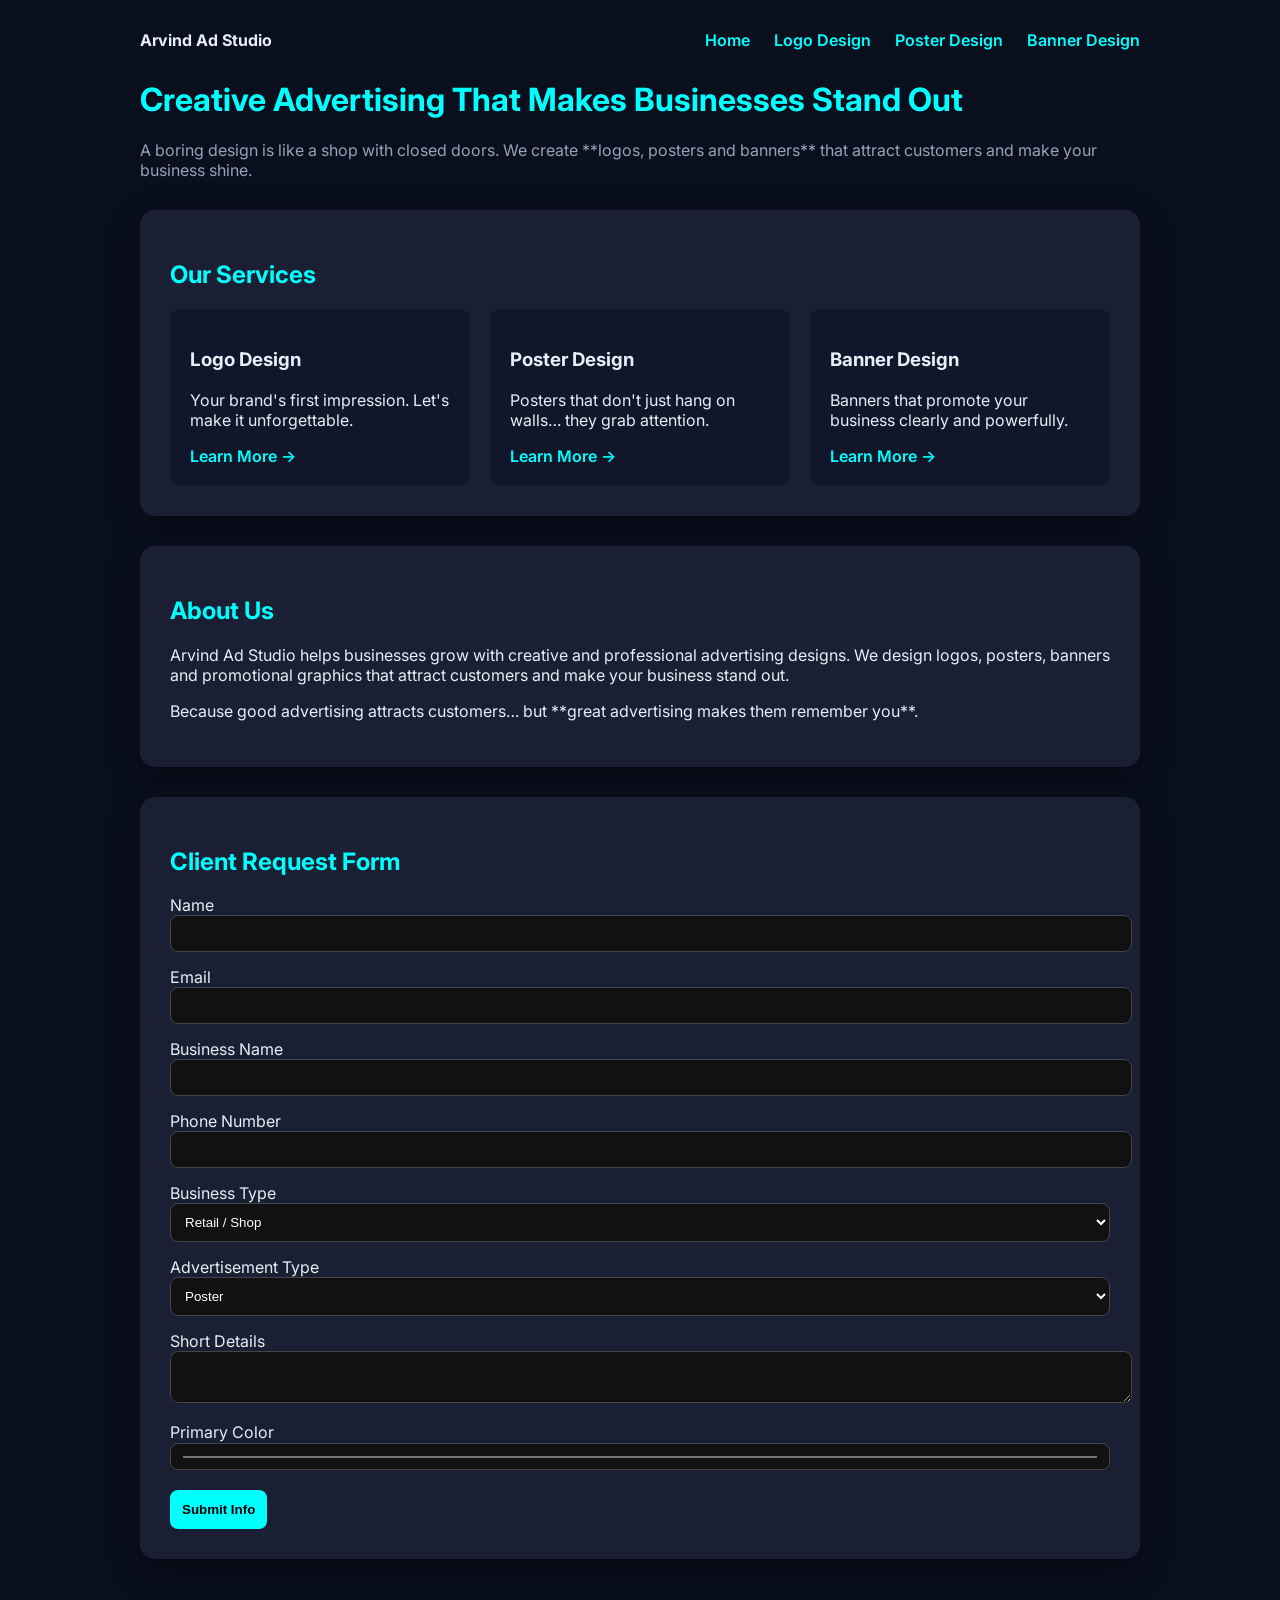
==== index.html @ df9b1e91 "Add files via upload" ====
<!doctype html>
<html lang="en">

<head>

<meta charset="utf-8">
<meta name="viewport" content="width=device-width, initial-scale=1">

<meta name="google-site-verification" content="ym0sI3D6TCNZviOC1ryAURFXJ7SZ5yKGP2MHxezA1eQ">

<meta name="description" content="Arvind Ad Studio provides professional logo design, poster design, banner design and advertising services for businesses.">

<meta name="keywords" content="logo design, poster design, banner design, advertisement design, advertising agency">

<meta name="author" content="Arvind Raj">

<meta name="robots" content="index, follow">

<title>Arvind Ad Studio | Logo, Poster & Banner Design Services</title>

<link href="https://fonts.googleapis.com/css2?family=Inter:wght@400;600;700&display=swap" rel="stylesheet">

<style>

body{
margin:0;
background:#0a0f1e;
color:#e6eef6;
font-family:'Inter',sans-serif;
padding:30px;
}

.container{
max-width:1000px;
margin:auto;
}

/* Navigation */

nav{
display:flex;
justify-content:space-between;
align-items:center;
margin-bottom:30px;
}

nav a{
color:#0ff;
text-decoration:none;
margin-left:20px;
font-weight:600;
}

nav a:hover{
text-decoration:underline;
}

/* Headings */

h1,h2{
color:#0ff;
}

/* Cards */

.card{
background:#1a1f33;
padding:30px;
border-radius:15px;
margin-bottom:30px;
box-shadow:0 10px 30px rgba(0,0,0,0.4);
}

/* Services Grid */

.services{
display:grid;
grid-template-columns:repeat(auto-fit,minmax(220px,1fr));
gap:20px;
margin-top:20px;
}

.service-box{
background:#11162a;
padding:20px;
border-radius:10px;
}

.service-box a{
color:#0ff;
text-decoration:none;
font-weight:600;
}

/* Form */

label{
display:block;
margin-top:15px;
}

input,select,textarea{
width:100%;
padding:10px;
border-radius:8px;
border:1px solid #444;
background:#111;
color:white;
}

button{
margin-top:20px;
background:#0ff;
border:0;
padding:12px;
border-radius:8px;
cursor:pointer;
font-weight:600;
}

button:hover{
background:#06f;
}

.hero{
margin-bottom:30px;
}

.hero p{
color:#94a3b8;
}

</style>

</head>

<body>

<div class="container">

<!-- Navigation -->

<nav>

<div><strong>Arvind Ad Studio</strong></div>

<div>

<a href="index.html">Home</a>
<a href="logo-design.html">Logo Design</a>
<a href="poster-design.html">Poster Design</a>
<a href="banner-design.html">Banner Design</a>

</div>

</nav>

<!-- Hero Section -->

<div class="hero">

<h1>Creative Advertising That Makes Businesses Stand Out</h1>

<p>
A boring design is like a shop with closed doors.  
We create **logos, posters and banners** that attract customers and make your business shine.
</p>

</div>

<!-- Services Section -->

<div class="card">

<h2>Our Services</h2>

<div class="services">

<div class="service-box">

<h3>Logo Design</h3>

<p>Your brand's first impression. Let's make it unforgettable.</p>

<a href="logo-design.html">Learn More →</a>

</div>

<div class="service-box">

<h3>Poster Design</h3>

<p>Posters that don't just hang on walls… they grab attention.</p>

<a href="poster-design.html">Learn More →</a>

</div>

<div class="service-box">

<h3>Banner Design</h3>

<p>Banners that promote your business clearly and powerfully.</p>

<a href="banner-design.html">Learn More →</a>

</div>

</div>

</div>

<!-- About Section -->

<div class="card">

<h2>About Us</h2>

<p>

Arvind Ad Studio helps businesses grow with creative and professional
advertising designs. We design logos, posters, banners and promotional
graphics that attract customers and make your business stand out.

</p>

<p>

Because good advertising attracts customers…  
but **great advertising makes them remember you**.

</p>

</div>

<!-- Contact Form -->

<div class="card">

<h2>Client Request Form</h2>

<form action="https://formsubmit.co/artofadvertisement7@gmail.com" method="POST">

<input type="hidden" name="_captcha" value="false">

<input type="hidden" name="_subject" value="New Advertisement Client Request">

<label>Name</label>
<input type="text" name="Name" required>

<label>Email</label>
<input type="email" name="email" required>

<label>Business Name</label>
<input type="text" name="Business Name" required>

<label>Phone Number</label>
<input type="text" name="Phone Number" required>

<label>Business Type</label>

<select name="Business Type">

<option>Retail / Shop</option>
<option>Restaurant / Cafe</option>
<option>Service</option>
<option>Health / Clinic</option>
<option>Education / Coaching</option>
<option>Other</option>

</select>

<label>Advertisement Type</label>

<select name="Advertisement Type">

<option>Poster</option>
<option>Banner</option>
<option>Logo</option>

</select>

<label>Short Details</label>
<textarea name="Details"></textarea>

<label>Primary Color</label>
<input type="color" name="Primary Color" value="#00ffff">

<button type="submit">Submit Info</button>

</form>

</div>

</div>

</body>

</html>
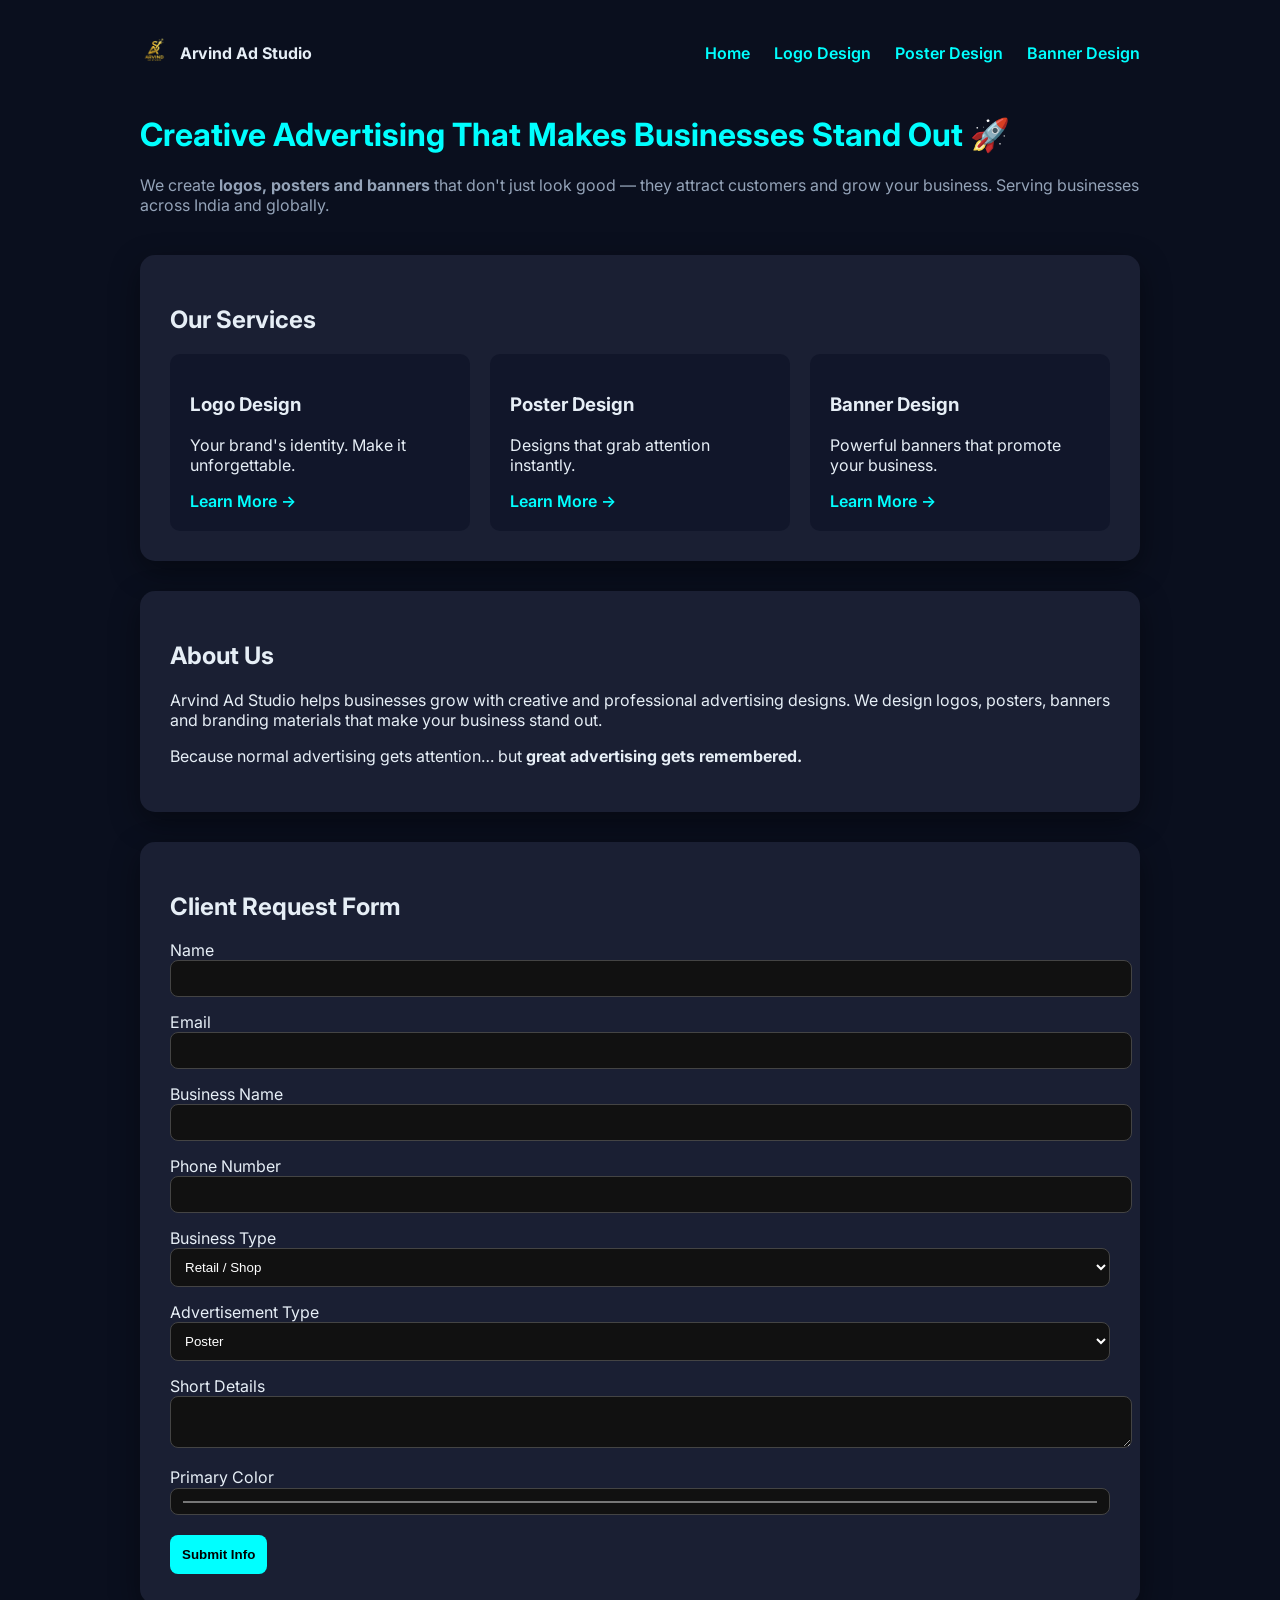
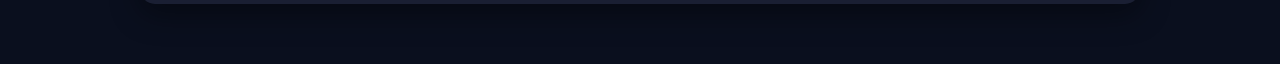
==== commit b471d9f8: "Add files via upload" ====
--- a/index.html
+++ b/index.html
@@ -8,15 +8,16 @@
 
 <meta name="google-site-verification" content="ym0sI3D6TCNZviOC1ryAURFXJ7SZ5yKGP2MHxezA1eQ">
 
-<meta name="description" content="Arvind Ad Studio provides professional logo design, poster design, banner design and advertising services for businesses.">
-
-<meta name="keywords" content="logo design, poster design, banner design, advertisement design, advertising agency">
+<meta name="description" content="Arvind Ad Studio provides professional logo, poster and banner design services for businesses across India and globally.">
+
+<meta name="keywords" content="logo design, poster design, banner design, advertising agency, business branding">
 
 <meta name="author" content="Arvind Raj">
-
 <meta name="robots" content="index, follow">
 
-<title>Arvind Ad Studio | Logo, Poster & Banner Design Services</title>
+<title>Arvind Ad Studio | Creative Advertising & Design Services</title>
+
+<link rel="icon" href="logo.png">
 
 <link href="https://fonts.googleapis.com/css2?family=Inter:wght@400;600;700&display=swap" rel="stylesheet">
 
@@ -41,7 +42,17 @@
 display:flex;
 justify-content:space-between;
 align-items:center;
-margin-bottom:30px;
+margin-bottom:40px;
+}
+
+.logo{
+display:flex;
+align-items:center;
+gap:10px;
+}
+
+.logo img{
+height:45px;
 }
 
 nav a{
@@ -55,10 +66,20 @@
 text-decoration:underline;
 }
 
-/* Headings */
-
-h1,h2{
+/* Hero */
+
+.hero{
+margin-bottom:40px;
+}
+
+.hero h1{
+font-size:32px;
 color:#0ff;
+}
+
+.hero p{
+color:#94a3b8;
+font-size:16px;
 }
 
 /* Cards */
@@ -71,7 +92,7 @@
 box-shadow:0 10px 30px rgba(0,0,0,0.4);
 }
 
-/* Services Grid */
+/* Services */
 
 .services{
 display:grid;
@@ -84,6 +105,12 @@
 background:#11162a;
 padding:20px;
 border-radius:10px;
+transition:0.3s;
+}
+
+.service-box:hover{
+transform:translateY(-5px);
+box-shadow:0 10px 20px rgba(0,255,255,0.2);
 }
 
 .service-box a{
@@ -122,14 +149,6 @@
 background:#06f;
 }
 
-.hero{
-margin-bottom:30px;
-}
-
-.hero p{
-color:#94a3b8;
-}
-
 </style>
 
 </head>
@@ -142,15 +161,16 @@
 
 <nav>
 
-<div><strong>Arvind Ad Studio</strong></div>
+<div class="logo">
+<img src="logo.png">
+<strong>Arvind Ad Studio</strong>
+</div>
 
 <div>
-
 <a href="index.html">Home</a>
 <a href="logo-design.html">Logo Design</a>
 <a href="poster-design.html">Poster Design</a>
 <a href="banner-design.html">Banner Design</a>
-
 </div>
 
 </nav>
@@ -159,11 +179,12 @@
 
 <div class="hero">
 
-<h1>Creative Advertising That Makes Businesses Stand Out</h1>
+<h1>Creative Advertising That Makes Businesses Stand Out 🚀</h1>
 
 <p>
-A boring design is like a shop with closed doors.  
-We create **logos, posters and banners** that attract customers and make your business shine.
+We create <b>logos, posters and banners</b> that don't just look good —
+they attract customers and grow your business.
+Serving businesses across India and globally.
 </p>
 
 </div>
@@ -177,33 +198,21 @@
 <div class="services">
 
 <div class="service-box">
-
 <h3>Logo Design</h3>
-
-<p>Your brand's first impression. Let's make it unforgettable.</p>
-
+<p>Your brand's identity. Make it unforgettable.</p>
 <a href="logo-design.html">Learn More →</a>
-
 </div>
 
 <div class="service-box">
-
 <h3>Poster Design</h3>
-
-<p>Posters that don't just hang on walls… they grab attention.</p>
-
+<p>Designs that grab attention instantly.</p>
 <a href="poster-design.html">Learn More →</a>
-
 </div>
 
 <div class="service-box">
-
 <h3>Banner Design</h3>
-
-<p>Banners that promote your business clearly and powerfully.</p>
-
+<p>Powerful banners that promote your business.</p>
 <a href="banner-design.html">Learn More →</a>
-
 </div>
 
 </div>
@@ -217,18 +226,13 @@
 <h2>About Us</h2>
 
 <p>
-
-Arvind Ad Studio helps businesses grow with creative and professional
-advertising designs. We design logos, posters, banners and promotional
-graphics that attract customers and make your business stand out.
-
+Arvind Ad Studio helps businesses grow with creative and professional advertising designs.
+We design logos, posters, banners and branding materials that make your business stand out.
 </p>
 
 <p>
-
-Because good advertising attracts customers…  
-but **great advertising makes them remember you**.
-
+Because normal advertising gets attention…  
+but <b>great advertising gets remembered.</b>
 </p>
 
 </div>
@@ -242,7 +246,6 @@
 <form action="https://formsubmit.co/artofadvertisement7@gmail.com" method="POST">
 
 <input type="hidden" name="_captcha" value="false">
-
 <input type="hidden" name="_subject" value="New Advertisement Client Request">
 
 <label>Name</label>
@@ -260,24 +263,20 @@
 <label>Business Type</label>
 
 <select name="Business Type">
-
 <option>Retail / Shop</option>
 <option>Restaurant / Cafe</option>
 <option>Service</option>
 <option>Health / Clinic</option>
 <option>Education / Coaching</option>
 <option>Other</option>
-
 </select>
 
 <label>Advertisement Type</label>
 
 <select name="Advertisement Type">
-
 <option>Poster</option>
 <option>Banner</option>
 <option>Logo</option>
-
 </select>
 
 <label>Short Details</label>
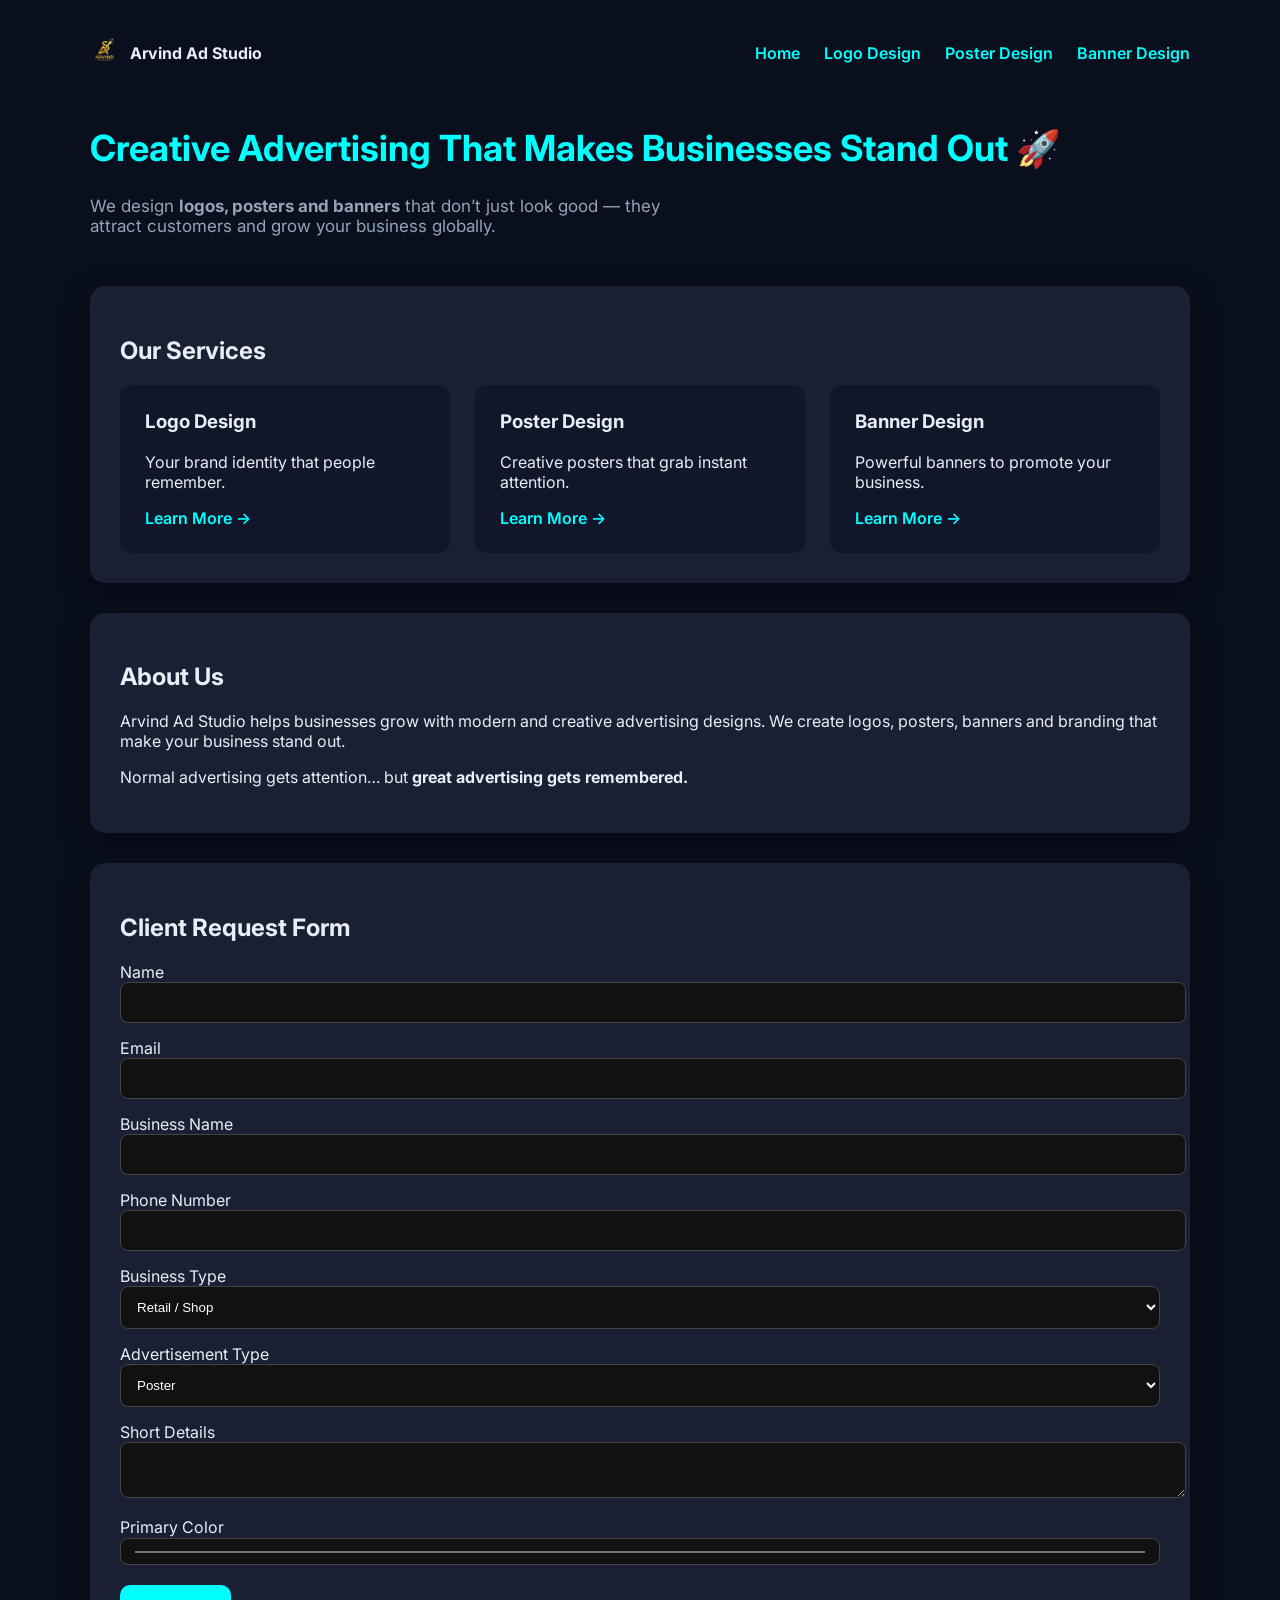
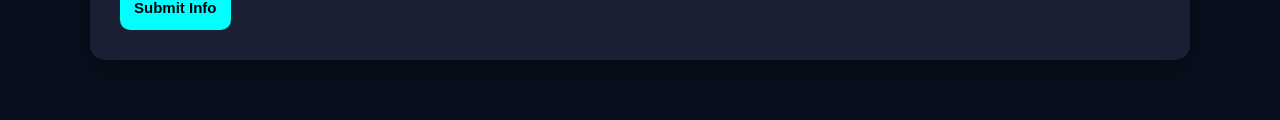
==== commit 29672300: "Add files via upload" ====
--- a/index.html
+++ b/index.html
@@ -17,7 +17,8 @@
 
 <title>Arvind Ad Studio | Creative Advertising & Design Services</title>
 
-<link rel="icon" href="logo.png">
+<!-- ✅ Improved Favicon -->
+<link rel="icon" type="image/png" sizes="32x32" href="logo.png">
 
 <link href="https://fonts.googleapis.com/css2?family=Inter:wght@400;600;700&display=swap" rel="stylesheet">
 
@@ -32,7 +33,7 @@
 }
 
 .container{
-max-width:1000px;
+max-width:1100px;
 margin:auto;
 }
 
@@ -42,7 +43,7 @@
 display:flex;
 justify-content:space-between;
 align-items:center;
-margin-bottom:40px;
+margin-bottom:50px;
 }
 
 .logo{
@@ -53,6 +54,7 @@
 
 .logo img{
 height:45px;
+border-radius:6px;
 }
 
 nav a{
@@ -60,26 +62,29 @@
 text-decoration:none;
 margin-left:20px;
 font-weight:600;
+transition:0.3s;
 }
 
 nav a:hover{
-text-decoration:underline;
+color:white;
 }
 
 /* Hero */
 
 .hero{
-margin-bottom:40px;
+margin-bottom:50px;
 }
 
 .hero h1{
-font-size:32px;
+font-size:36px;
 color:#0ff;
+line-height:1.3;
 }
 
 .hero p{
 color:#94a3b8;
-font-size:16px;
+font-size:17px;
+max-width:600px;
 }
 
 /* Cards */
@@ -96,21 +101,25 @@
 
 .services{
 display:grid;
-grid-template-columns:repeat(auto-fit,minmax(220px,1fr));
-gap:20px;
+grid-template-columns:repeat(auto-fit,minmax(250px,1fr));
+gap:25px;
 margin-top:20px;
 }
 
 .service-box{
 background:#11162a;
-padding:20px;
-border-radius:10px;
+padding:25px;
+border-radius:12px;
 transition:0.3s;
 }
 
 .service-box:hover{
-transform:translateY(-5px);
-box-shadow:0 10px 20px rgba(0,255,255,0.2);
+transform:translateY(-8px);
+box-shadow:0 15px 30px rgba(0,255,255,0.2);
+}
+
+.service-box h3{
+margin-top:0;
 }
 
 .service-box a{
@@ -128,7 +137,7 @@
 
 input,select,textarea{
 width:100%;
-padding:10px;
+padding:12px;
 border-radius:8px;
 border:1px solid #444;
 background:#111;
@@ -139,14 +148,17 @@
 margin-top:20px;
 background:#0ff;
 border:0;
-padding:12px;
-border-radius:8px;
+padding:14px;
+border-radius:10px;
 cursor:pointer;
 font-weight:600;
+font-size:15px;
+transition:0.3s;
 }
 
 button:hover{
 background:#06f;
+transform:scale(1.03);
 }
 
 </style>
@@ -162,7 +174,7 @@
 <nav>
 
 <div class="logo">
-<img src="logo.png">
+<img src="./logo.png" alt="Arvind Ad Studio Logo">
 <strong>Arvind Ad Studio</strong>
 </div>
 
@@ -175,21 +187,20 @@
 
 </nav>
 
-<!-- Hero Section -->
+<!-- Hero -->
 
 <div class="hero">
 
 <h1>Creative Advertising That Makes Businesses Stand Out 🚀</h1>
 
 <p>
-We create <b>logos, posters and banners</b> that don't just look good —
-they attract customers and grow your business.
-Serving businesses across India and globally.
+We design <b>logos, posters and banners</b> that don’t just look good —
+they attract customers and grow your business globally.
 </p>
 
 </div>
 
-<!-- Services Section -->
+<!-- Services -->
 
 <div class="card">
 
@@ -199,19 +210,19 @@
 
 <div class="service-box">
 <h3>Logo Design</h3>
-<p>Your brand's identity. Make it unforgettable.</p>
+<p>Your brand identity that people remember.</p>
 <a href="logo-design.html">Learn More →</a>
 </div>
 
 <div class="service-box">
 <h3>Poster Design</h3>
-<p>Designs that grab attention instantly.</p>
+<p>Creative posters that grab instant attention.</p>
 <a href="poster-design.html">Learn More →</a>
 </div>
 
 <div class="service-box">
 <h3>Banner Design</h3>
-<p>Powerful banners that promote your business.</p>
+<p>Powerful banners to promote your business.</p>
 <a href="banner-design.html">Learn More →</a>
 </div>
 
@@ -219,25 +230,25 @@
 
 </div>
 
-<!-- About Section -->
+<!-- About -->
 
 <div class="card">
 
 <h2>About Us</h2>
 
 <p>
-Arvind Ad Studio helps businesses grow with creative and professional advertising designs.
-We design logos, posters, banners and branding materials that make your business stand out.
+Arvind Ad Studio helps businesses grow with modern and creative advertising designs.
+We create logos, posters, banners and branding that make your business stand out.
 </p>
 
 <p>
-Because normal advertising gets attention…  
+Normal advertising gets attention…  
 but <b>great advertising gets remembered.</b>
 </p>
 
 </div>
 
-<!-- Contact Form -->
+<!-- Form -->
 
 <div class="card">
 
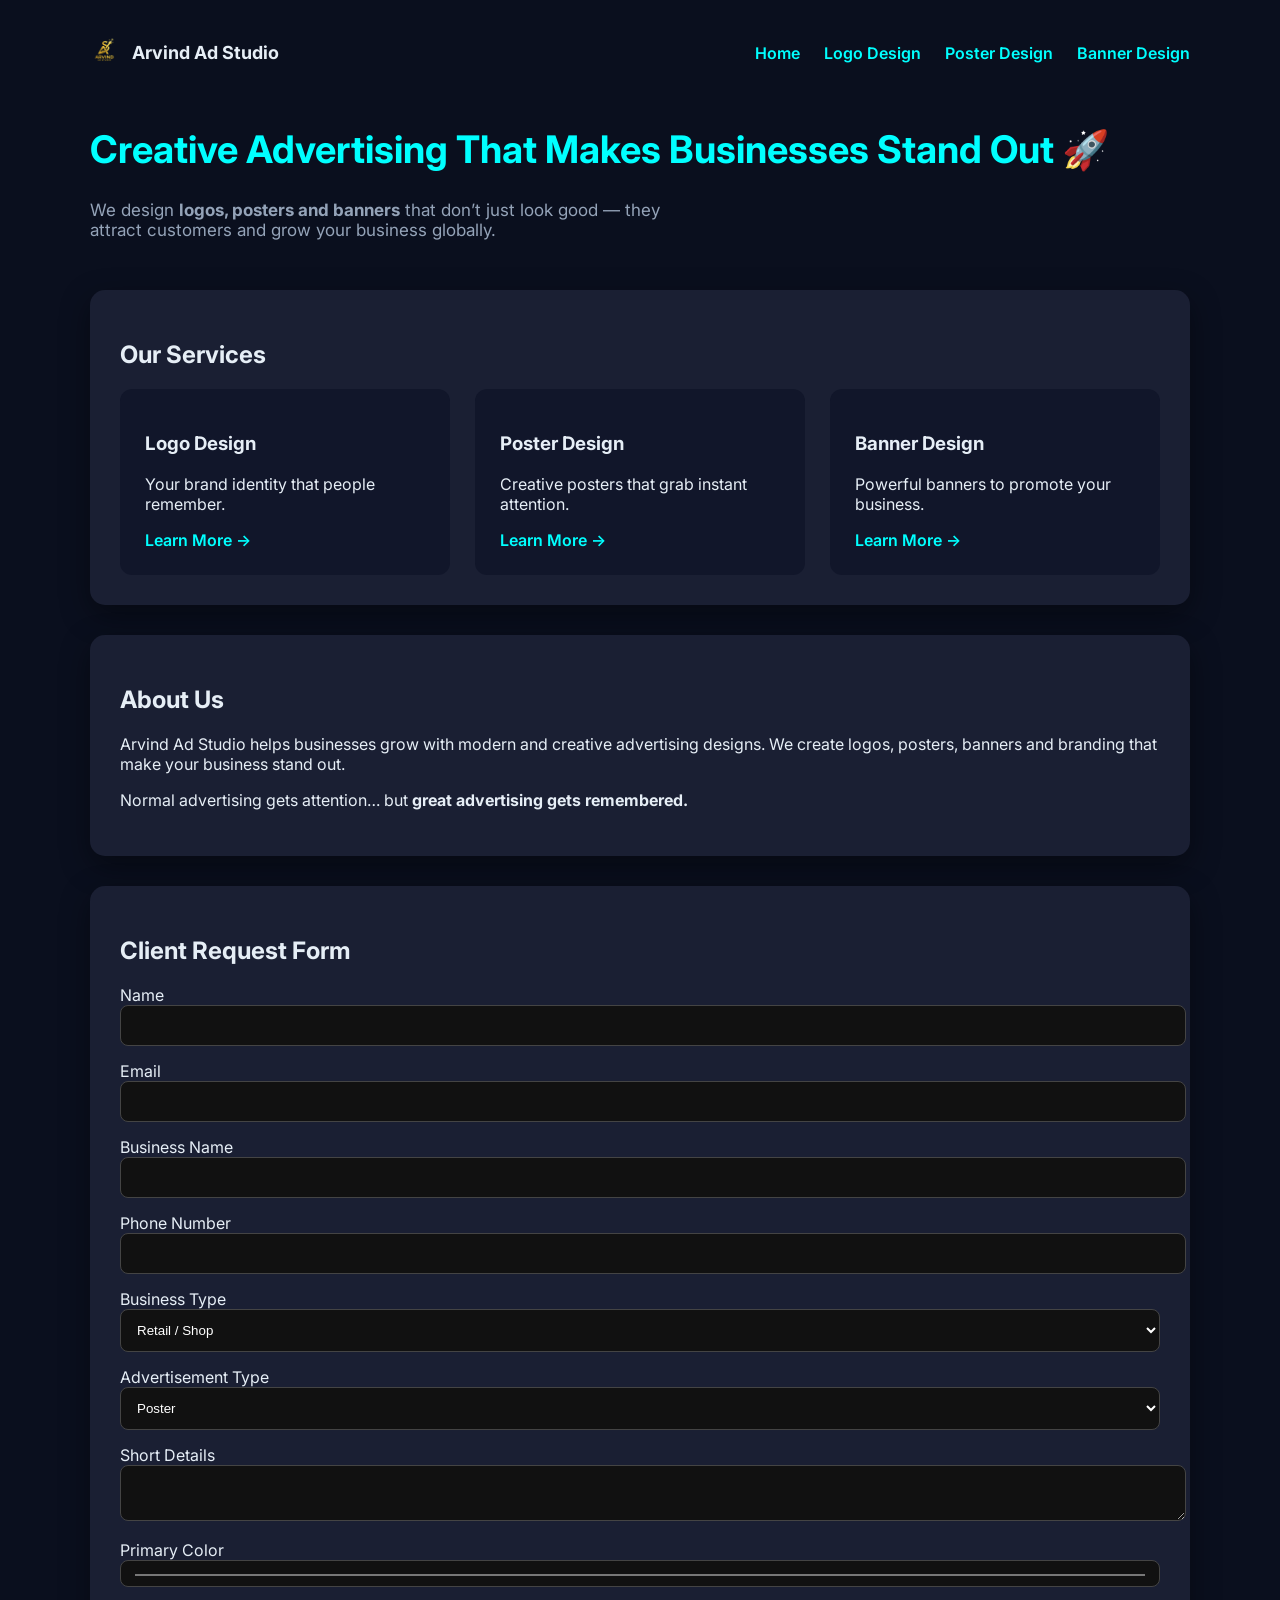
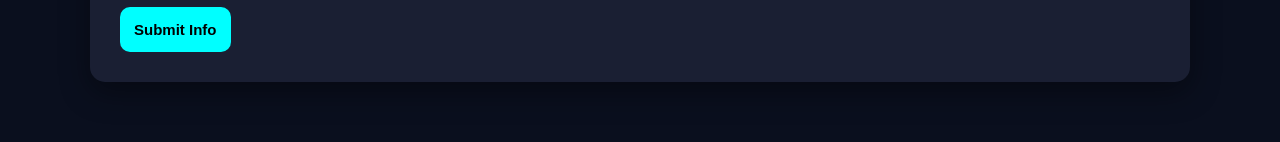
==== commit 60e6d332: "Add files via upload" ====
--- a/index.html
+++ b/index.html
@@ -17,9 +17,11 @@
 
 <title>Arvind Ad Studio | Creative Advertising & Design Services</title>
 
-<!-- ✅ Improved Favicon -->
-<link rel="icon" type="image/png" sizes="32x32" href="logo.png">
-
+<!-- ✅ PERFECT FAVICON -->
+<link rel="icon" type="image/png" sizes="32x32" href="favicon.png">
+<link rel="shortcut icon" href="favicon.png">
+
+<!-- ✅ Google Fonts -->
 <link href="https://fonts.googleapis.com/css2?family=Inter:wght@400;600;700&display=swap" rel="stylesheet">
 
 <style>
@@ -32,13 +34,13 @@
 padding:30px;
 }
 
+/* Container */
 .container{
 max-width:1100px;
 margin:auto;
 }
 
-/* Navigation */
-
+/* NAVBAR */
 nav{
 display:flex;
 justify-content:space-between;
@@ -49,12 +51,16 @@
 .logo{
 display:flex;
 align-items:center;
-gap:10px;
+gap:12px;
 }
 
 .logo img{
 height:45px;
 border-radius:6px;
+}
+
+.logo strong{
+font-size:18px;
 }
 
 nav a{
@@ -69,14 +75,13 @@
 color:white;
 }
 
-/* Hero */
-
+/* HERO */
 .hero{
 margin-bottom:50px;
 }
 
 .hero h1{
-font-size:36px;
+font-size:38px;
 color:#0ff;
 line-height:1.3;
 }
@@ -87,8 +92,7 @@
 max-width:600px;
 }
 
-/* Cards */
-
+/* CARDS */
 .card{
 background:#1a1f33;
 padding:30px;
@@ -97,8 +101,7 @@
 box-shadow:0 10px 30px rgba(0,0,0,0.4);
 }
 
-/* Services */
-
+/* SERVICES */
 .services{
 display:grid;
 grid-template-columns:repeat(auto-fit,minmax(250px,1fr));
@@ -118,18 +121,13 @@
 box-shadow:0 15px 30px rgba(0,255,255,0.2);
 }
 
-.service-box h3{
-margin-top:0;
-}
-
 .service-box a{
 color:#0ff;
 text-decoration:none;
 font-weight:600;
 }
 
-/* Form */
-
+/* FORM */
 label{
 display:block;
 margin-top:15px;
@@ -169,12 +167,11 @@
 
 <div class="container">
 
-<!-- Navigation -->
-
+<!-- NAVIGATION -->
 <nav>
 
 <div class="logo">
-<img src="./logo.png" alt="Arvind Ad Studio Logo">
+<img src="logo.png" alt="Arvind Ad Studio Logo">
 <strong>Arvind Ad Studio</strong>
 </div>
 
@@ -187,8 +184,7 @@
 
 </nav>
 
-<!-- Hero -->
-
+<!-- HERO -->
 <div class="hero">
 
 <h1>Creative Advertising That Makes Businesses Stand Out 🚀</h1>
@@ -200,8 +196,7 @@
 
 </div>
 
-<!-- Services -->
-
+<!-- SERVICES -->
 <div class="card">
 
 <h2>Our Services</h2>
@@ -230,8 +225,7 @@
 
 </div>
 
-<!-- About -->
-
+<!-- ABOUT -->
 <div class="card">
 
 <h2>About Us</h2>
@@ -248,8 +242,7 @@
 
 </div>
 
-<!-- Form -->
-
+<!-- FORM -->
 <div class="card">
 
 <h2>Client Request Form</h2>
@@ -305,5 +298,4 @@
 </div>
 
 </body>
-
 </html>
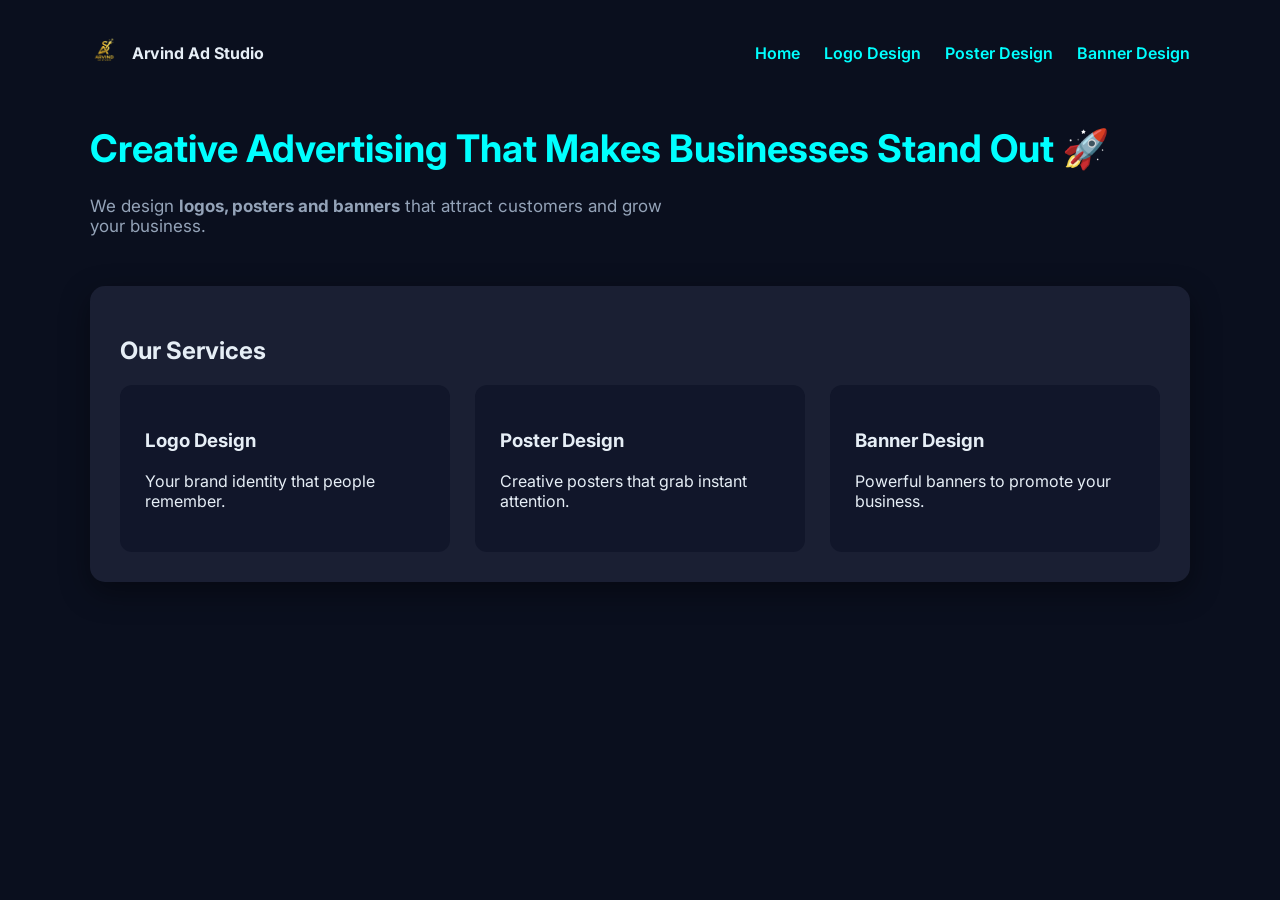
==== commit 2f90e1da: "Add files via upload" ====
--- a/index.html
+++ b/index.html
@@ -17,11 +17,12 @@
 
 <title>Arvind Ad Studio | Creative Advertising & Design Services</title>
 
-<!-- ✅ PERFECT FAVICON -->
-<link rel="icon" type="image/png" sizes="32x32" href="favicon.png">
-<link rel="shortcut icon" href="favicon.png">
-
-<!-- ✅ Google Fonts -->
+<!-- ✅ FINAL FAVICON (cache-proof) -->
+<link rel="icon" type="image/png" sizes="32x32" href="/favicon-new.png">
+<link rel="shortcut icon" href="/favicon-new.png">
+<link rel="apple-touch-icon" href="/favicon-new.png">
+
+<!-- Google Fonts -->
 <link href="https://fonts.googleapis.com/css2?family=Inter:wght@400;600;700&display=swap" rel="stylesheet">
 
 <style>
@@ -34,7 +35,6 @@
 padding:30px;
 }
 
-/* Container */
 .container{
 max-width:1100px;
 margin:auto;
@@ -59,10 +59,6 @@
 border-radius:6px;
 }
 
-.logo strong{
-font-size:18px;
-}
-
 nav a{
 color:#0ff;
 text-decoration:none;
@@ -83,7 +79,6 @@
 .hero h1{
 font-size:38px;
 color:#0ff;
-line-height:1.3;
 }
 
 .hero p{
@@ -119,12 +114,6 @@
 .service-box:hover{
 transform:translateY(-8px);
 box-shadow:0 15px 30px rgba(0,255,255,0.2);
-}
-
-.service-box a{
-color:#0ff;
-text-decoration:none;
-font-weight:600;
 }
 
 /* FORM */
@@ -150,13 +139,11 @@
 border-radius:10px;
 cursor:pointer;
 font-weight:600;
-font-size:15px;
 transition:0.3s;
 }
 
 button:hover{
 background:#06f;
-transform:scale(1.03);
 }
 
 </style>
@@ -190,8 +177,7 @@
 <h1>Creative Advertising That Makes Businesses Stand Out 🚀</h1>
 
 <p>
-We design <b>logos, posters and banners</b> that don’t just look good —
-they attract customers and grow your business globally.
+We design <b>logos, posters and banners</b> that attract customers and grow your business.
 </p>
 
 </div>
@@ -206,92 +192,19 @@
 <div class="service-box">
 <h3>Logo Design</h3>
 <p>Your brand identity that people remember.</p>
-<a href="logo-design.html">Learn More →</a>
 </div>
 
 <div class="service-box">
 <h3>Poster Design</h3>
 <p>Creative posters that grab instant attention.</p>
-<a href="poster-design.html">Learn More →</a>
 </div>
 
 <div class="service-box">
 <h3>Banner Design</h3>
 <p>Powerful banners to promote your business.</p>
-<a href="banner-design.html">Learn More →</a>
-</div>
-
-</div>
-
-</div>
-
-<!-- ABOUT -->
-<div class="card">
-
-<h2>About Us</h2>
-
-<p>
-Arvind Ad Studio helps businesses grow with modern and creative advertising designs.
-We create logos, posters, banners and branding that make your business stand out.
-</p>
-
-<p>
-Normal advertising gets attention…  
-but <b>great advertising gets remembered.</b>
-</p>
-
-</div>
-
-<!-- FORM -->
-<div class="card">
-
-<h2>Client Request Form</h2>
-
-<form action="https://formsubmit.co/artofadvertisement7@gmail.com" method="POST">
-
-<input type="hidden" name="_captcha" value="false">
-<input type="hidden" name="_subject" value="New Advertisement Client Request">
-
-<label>Name</label>
-<input type="text" name="Name" required>
-
-<label>Email</label>
-<input type="email" name="email" required>
-
-<label>Business Name</label>
-<input type="text" name="Business Name" required>
-
-<label>Phone Number</label>
-<input type="text" name="Phone Number" required>
-
-<label>Business Type</label>
-
-<select name="Business Type">
-<option>Retail / Shop</option>
-<option>Restaurant / Cafe</option>
-<option>Service</option>
-<option>Health / Clinic</option>
-<option>Education / Coaching</option>
-<option>Other</option>
-</select>
-
-<label>Advertisement Type</label>
-
-<select name="Advertisement Type">
-<option>Poster</option>
-<option>Banner</option>
-<option>Logo</option>
-</select>
-
-<label>Short Details</label>
-<textarea name="Details"></textarea>
-
-<label>Primary Color</label>
-<input type="color" name="Primary Color" value="#00ffff">
-
-<button type="submit">Submit Info</button>
-
-</form>
+</div>
+
+</div>
 
 </div>
 
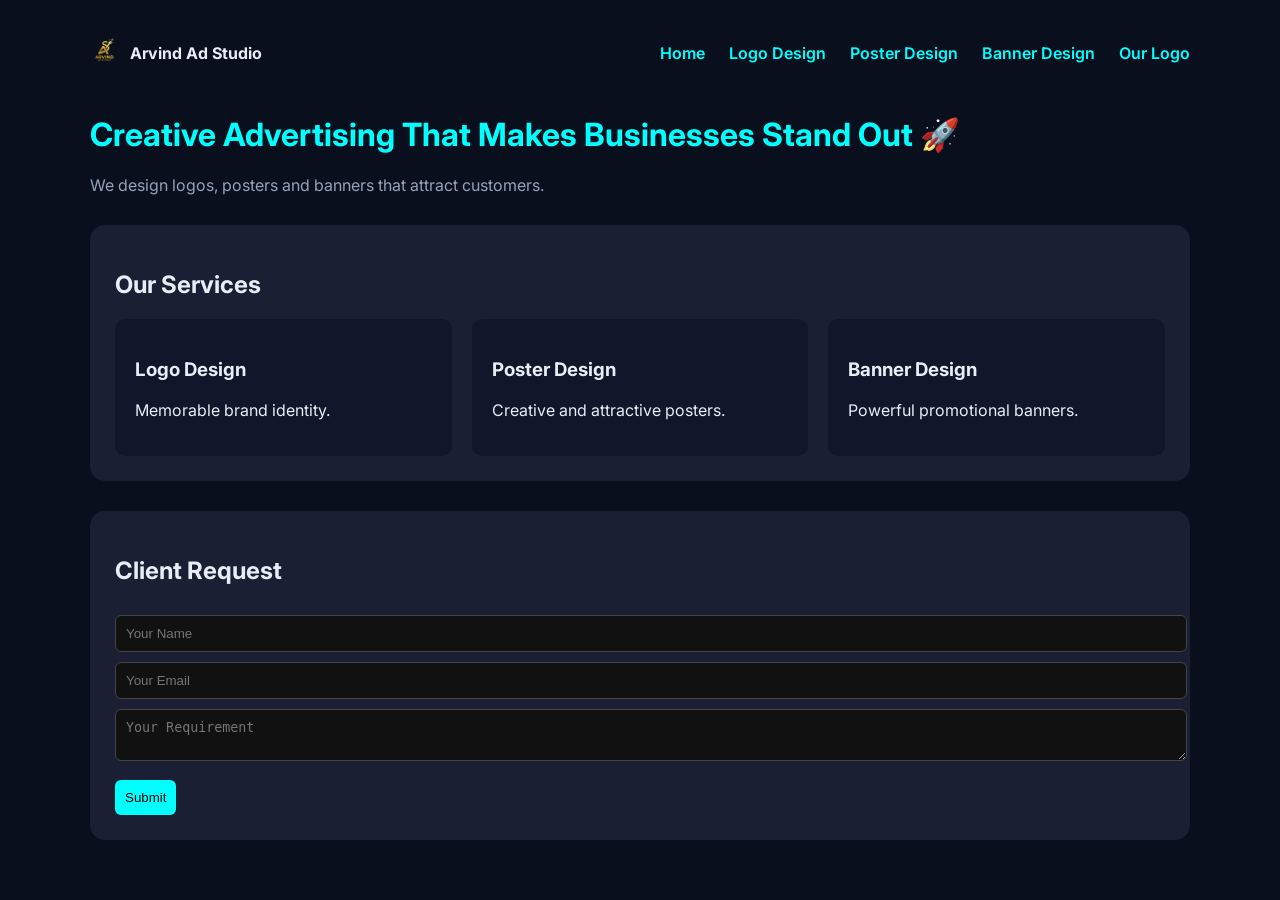
==== commit 4eae8529: "Add files via upload" ====
--- a/index.html
+++ b/index.html
@@ -8,21 +8,14 @@
 
 <meta name="google-site-verification" content="ym0sI3D6TCNZviOC1ryAURFXJ7SZ5yKGP2MHxezA1eQ">
 
-<meta name="description" content="Arvind Ad Studio provides professional logo, poster and banner design services for businesses across India and globally.">
+<meta name="description" content="Arvind Ad Studio provides professional logo, poster and banner design services.">
 
-<meta name="keywords" content="logo design, poster design, banner design, advertising agency, business branding">
+<title>Arvind Ad Studio</title>
 
-<meta name="author" content="Arvind Raj">
-<meta name="robots" content="index, follow">
+<!-- ✅ FAVICON -->
+<link rel="icon" href="/favicon-new.png">
+<link rel="shortcut icon" href="/favicon-new.png">
 
-<title>Arvind Ad Studio | Creative Advertising & Design Services</title>
-
-<!-- ✅ FINAL FAVICON (cache-proof) -->
-<link rel="icon" type="image/png" sizes="32x32" href="/favicon-new.png">
-<link rel="shortcut icon" href="/favicon-new.png">
-<link rel="apple-touch-icon" href="/favicon-new.png">
-
-<!-- Google Fonts -->
 <link href="https://fonts.googleapis.com/css2?family=Inter:wght@400;600;700&display=swap" rel="stylesheet">
 
 <style>
@@ -45,26 +38,26 @@
 display:flex;
 justify-content:space-between;
 align-items:center;
-margin-bottom:50px;
+margin-bottom:40px;
 }
 
 .logo{
 display:flex;
 align-items:center;
-gap:12px;
+gap:10px;
 }
 
 .logo img{
 height:45px;
-border-radius:6px;
+display:block;
 }
 
+/* NAV LINKS */
 nav a{
 color:#0ff;
 text-decoration:none;
 margin-left:20px;
 font-weight:600;
-transition:0.3s;
 }
 
 nav a:hover{
@@ -72,78 +65,54 @@
 }
 
 /* HERO */
-.hero{
-margin-bottom:50px;
-}
-
 .hero h1{
-font-size:38px;
 color:#0ff;
 }
 
 .hero p{
 color:#94a3b8;
-font-size:17px;
-max-width:600px;
 }
 
-/* CARDS */
+/* CARD */
 .card{
 background:#1a1f33;
-padding:30px;
+padding:25px;
 border-radius:15px;
-margin-bottom:30px;
-box-shadow:0 10px 30px rgba(0,0,0,0.4);
+margin-top:30px;
 }
 
 /* SERVICES */
 .services{
 display:grid;
-grid-template-columns:repeat(auto-fit,minmax(250px,1fr));
-gap:25px;
+grid-template-columns:repeat(auto-fit,minmax(220px,1fr));
+gap:20px;
 margin-top:20px;
 }
 
 .service-box{
 background:#11162a;
-padding:25px;
-border-radius:12px;
-transition:0.3s;
-}
-
-.service-box:hover{
-transform:translateY(-8px);
-box-shadow:0 15px 30px rgba(0,255,255,0.2);
+padding:20px;
+border-radius:10px;
 }
 
 /* FORM */
-label{
-display:block;
-margin-top:15px;
-}
-
 input,select,textarea{
 width:100%;
-padding:12px;
-border-radius:8px;
+padding:10px;
+margin-top:10px;
+border-radius:6px;
 border:1px solid #444;
 background:#111;
 color:white;
 }
 
 button{
-margin-top:20px;
+margin-top:15px;
+padding:10px;
 background:#0ff;
-border:0;
-padding:14px;
-border-radius:10px;
+border:none;
+border-radius:6px;
 cursor:pointer;
-font-weight:600;
-transition:0.3s;
-}
-
-button:hover{
-background:#06f;
 }
 
 </style>
@@ -154,11 +123,12 @@
 
 <div class="container">
 
-<!-- NAVIGATION -->
+<!-- NAVBAR -->
 <nav>
 
 <div class="logo">
-<img src="logo.png" alt="Arvind Ad Studio Logo">
+<!-- ✅ FIXED LOGO PATH -->
+<img src="/logo.png" alt="Arvind Ad Studio Logo">
 <strong>Arvind Ad Studio</strong>
 </div>
 
@@ -167,19 +137,15 @@
 <a href="logo-design.html">Logo Design</a>
 <a href="poster-design.html">Poster Design</a>
 <a href="banner-design.html">Banner Design</a>
+<a href="our-logo.html">Our Logo</a>
 </div>
 
 </nav>
 
 <!-- HERO -->
 <div class="hero">
-
 <h1>Creative Advertising That Makes Businesses Stand Out 🚀</h1>
-
-<p>
-We design <b>logos, posters and banners</b> that attract customers and grow your business.
-</p>
-
+<p>We design logos, posters and banners that attract customers.</p>
 </div>
 
 <!-- SERVICES -->
@@ -191,20 +157,39 @@
 
 <div class="service-box">
 <h3>Logo Design</h3>
-<p>Your brand identity that people remember.</p>
+<p>Memorable brand identity.</p>
 </div>
 
 <div class="service-box">
 <h3>Poster Design</h3>
-<p>Creative posters that grab instant attention.</p>
+<p>Creative and attractive posters.</p>
 </div>
 
 <div class="service-box">
 <h3>Banner Design</h3>
-<p>Powerful banners to promote your business.</p>
+<p>Powerful promotional banners.</p>
 </div>
 
 </div>
+
+</div>
+
+<!-- CONTACT -->
+<div class="card">
+
+<h2>Client Request</h2>
+
+<form action="https://formsubmit.co/artofadvertisement7@gmail.com" method="POST">
+
+<input type="hidden" name="_captcha" value="false">
+
+<input type="text" name="Name" placeholder="Your Name" required>
+<input type="email" name="Email" placeholder="Your Email" required>
+<textarea name="Details" placeholder="Your Requirement"></textarea>
+
+<button type="submit">Submit</button>
+
+</form>
 
 </div>
 
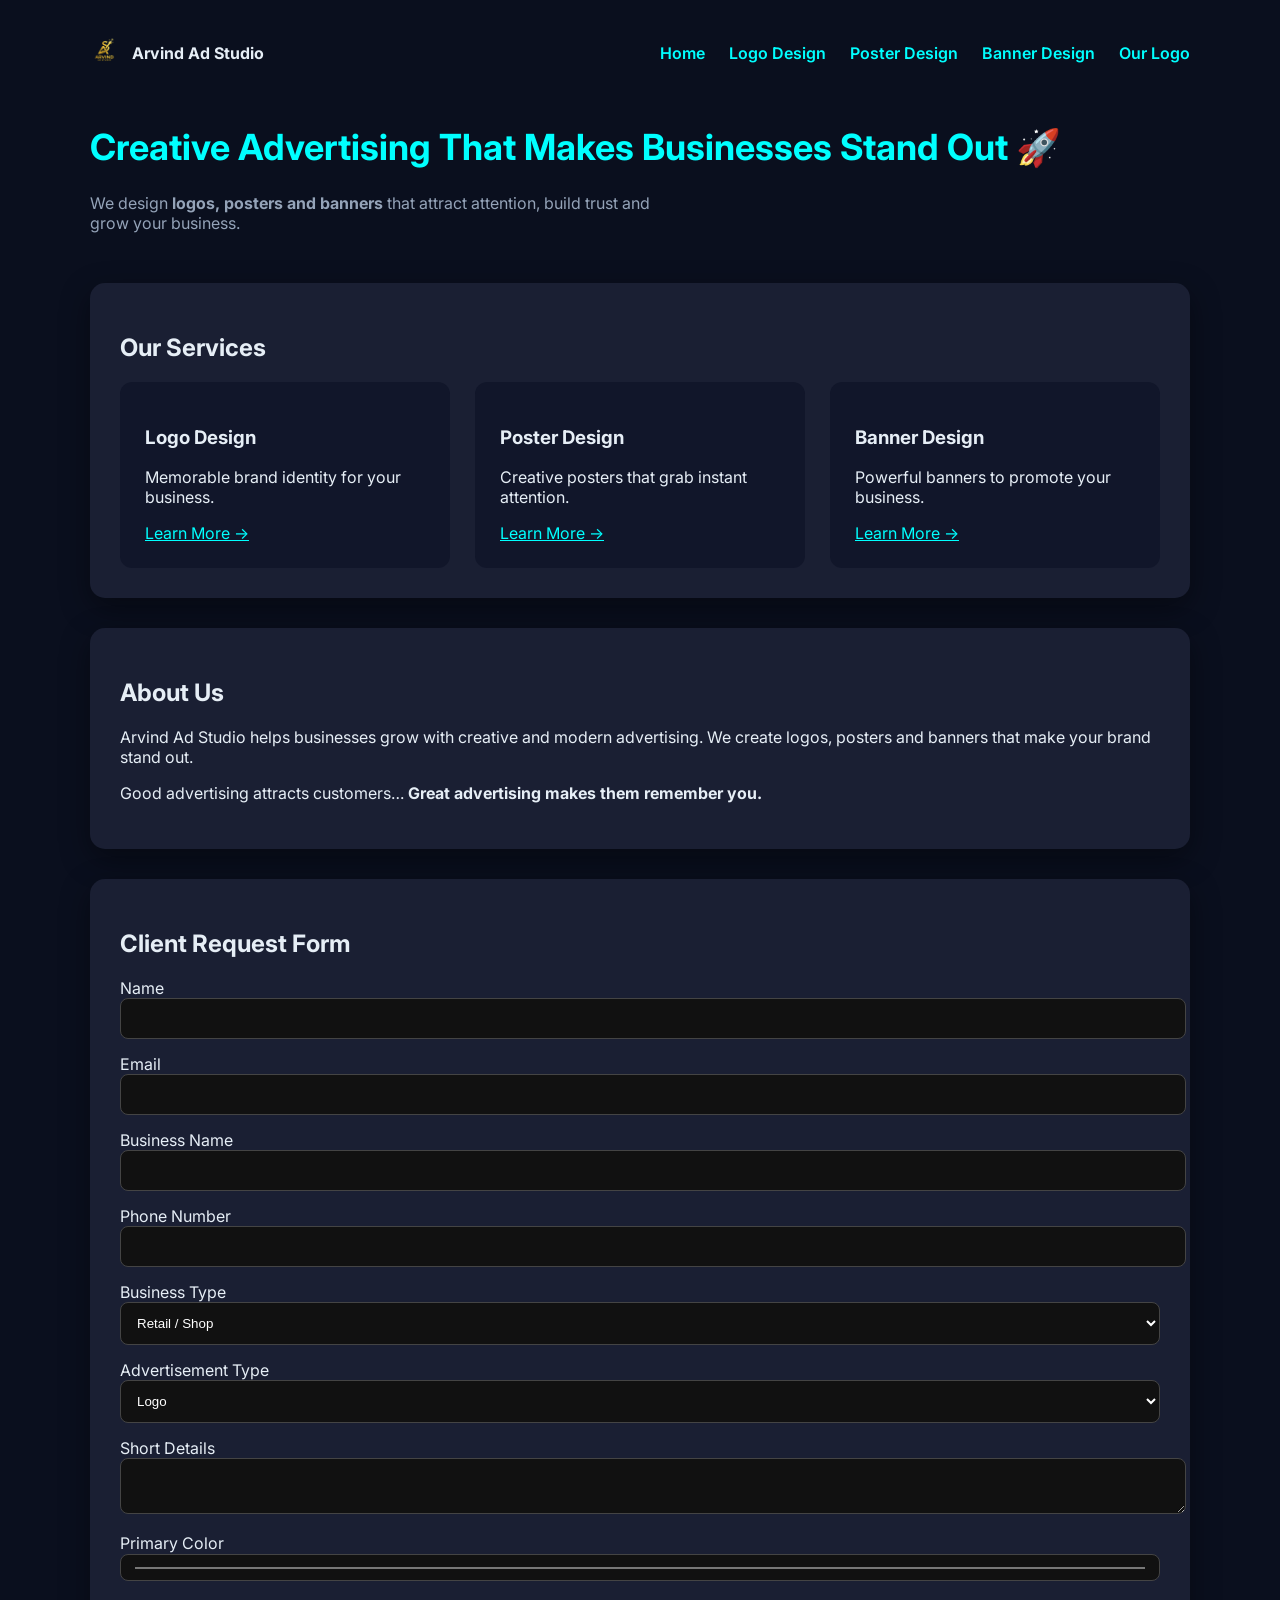
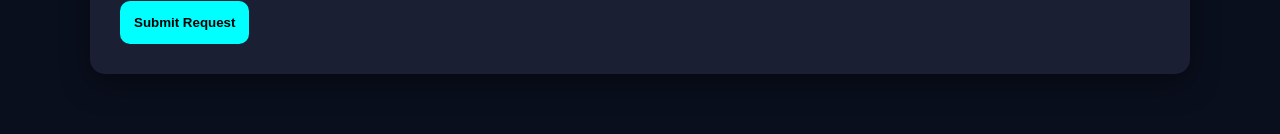
==== commit e2694216: "Add files via upload" ====
--- a/index.html
+++ b/index.html
@@ -8,9 +8,14 @@
 
 <meta name="google-site-verification" content="ym0sI3D6TCNZviOC1ryAURFXJ7SZ5yKGP2MHxezA1eQ">
 
-<meta name="description" content="Arvind Ad Studio provides professional logo, poster and banner design services.">
-
-<title>Arvind Ad Studio</title>
+<meta name="description" content="Arvind Ad Studio provides professional logo, poster and banner design services for businesses.">
+
+<meta name="keywords" content="logo design, poster design, banner design, advertising agency">
+
+<meta name="author" content="Arvind Raj">
+<meta name="robots" content="index, follow">
+
+<title>Arvind Ad Studio | Creative Advertising</title>
 
 <!-- ✅ FAVICON -->
 <link rel="icon" href="/favicon-new.png">
@@ -38,26 +43,25 @@
 display:flex;
 justify-content:space-between;
 align-items:center;
-margin-bottom:40px;
+margin-bottom:50px;
 }
 
 .logo{
 display:flex;
 align-items:center;
-gap:10px;
+gap:12px;
 }
 
 .logo img{
 height:45px;
-display:block;
-}
-
-/* NAV LINKS */
+}
+
 nav a{
 color:#0ff;
 text-decoration:none;
 margin-left:20px;
 font-weight:600;
+transition:0.3s;
 }
 
 nav a:hover{
@@ -65,54 +69,76 @@
 }
 
 /* HERO */
+.hero{
+margin-bottom:50px;
+}
+
 .hero h1{
+font-size:36px;
 color:#0ff;
 }
 
 .hero p{
 color:#94a3b8;
+max-width:600px;
 }
 
 /* CARD */
 .card{
 background:#1a1f33;
-padding:25px;
+padding:30px;
 border-radius:15px;
-margin-top:30px;
+margin-bottom:30px;
+box-shadow:0 10px 30px rgba(0,0,0,0.4);
 }
 
 /* SERVICES */
 .services{
 display:grid;
-grid-template-columns:repeat(auto-fit,minmax(220px,1fr));
-gap:20px;
+grid-template-columns:repeat(auto-fit,minmax(250px,1fr));
+gap:25px;
 margin-top:20px;
 }
 
 .service-box{
 background:#11162a;
-padding:20px;
-border-radius:10px;
+padding:25px;
+border-radius:12px;
+transition:0.3s;
+}
+
+.service-box:hover{
+transform:translateY(-6px);
+box-shadow:0 10px 25px rgba(0,255,255,0.2);
 }
 
 /* FORM */
+label{
+display:block;
+margin-top:15px;
+}
+
 input,select,textarea{
 width:100%;
-padding:10px;
-margin-top:10px;
-border-radius:6px;
+padding:12px;
+border-radius:8px;
 border:1px solid #444;
 background:#111;
 color:white;
 }
 
 button{
-margin-top:15px;
-padding:10px;
+margin-top:20px;
 background:#0ff;
-border:none;
-border-radius:6px;
+border:0;
+padding:14px;
+border-radius:10px;
 cursor:pointer;
+font-weight:600;
+}
+
+button:hover{
+background:#06f;
 }
 
 </style>
@@ -127,7 +153,6 @@
 <nav>
 
 <div class="logo">
-<!-- ✅ FIXED LOGO PATH -->
 <img src="/logo.png" alt="Arvind Ad Studio Logo">
 <strong>Arvind Ad Studio</strong>
 </div>
@@ -144,8 +169,14 @@
 
 <!-- HERO -->
 <div class="hero">
+
 <h1>Creative Advertising That Makes Businesses Stand Out 🚀</h1>
-<p>We design logos, posters and banners that attract customers.</p>
+
+<p>
+We design <b>logos, posters and banners</b> that attract attention,
+build trust and grow your business.
+</p>
+
 </div>
 
 <!-- SERVICES -->
@@ -157,37 +188,89 @@
 
 <div class="service-box">
 <h3>Logo Design</h3>
-<p>Memorable brand identity.</p>
+<p>Memorable brand identity for your business.</p>
+<a href="logo-design.html" style="color:#0ff;">Learn More →</a>
 </div>
 
 <div class="service-box">
 <h3>Poster Design</h3>
-<p>Creative and attractive posters.</p>
+<p>Creative posters that grab instant attention.</p>
+<a href="poster-design.html" style="color:#0ff;">Learn More →</a>
 </div>
 
 <div class="service-box">
 <h3>Banner Design</h3>
-<p>Powerful promotional banners.</p>
-</div>
-
-</div>
-
-</div>
-
-<!-- CONTACT -->
+<p>Powerful banners to promote your business.</p>
+<a href="banner-design.html" style="color:#0ff;">Learn More →</a>
+</div>
+
+</div>
+
+</div>
+
+<!-- ABOUT -->
 <div class="card">
 
-<h2>Client Request</h2>
+<h2>About Us</h2>
+
+<p>
+Arvind Ad Studio helps businesses grow with creative and modern advertising.
+We create logos, posters and banners that make your brand stand out.
+</p>
+
+<p>
+Good advertising attracts customers…  
+<b>Great advertising makes them remember you.</b>
+</p>
+
+</div>
+
+<!-- CLIENT FORM -->
+<div class="card">
+
+<h2>Client Request Form</h2>
 
 <form action="https://formsubmit.co/artofadvertisement7@gmail.com" method="POST">
 
 <input type="hidden" name="_captcha" value="false">
-
-<input type="text" name="Name" placeholder="Your Name" required>
-<input type="email" name="Email" placeholder="Your Email" required>
-<textarea name="Details" placeholder="Your Requirement"></textarea>
-
-<button type="submit">Submit</button>
+<input type="hidden" name="_subject" value="New Client Request">
+
+<label>Name</label>
+<input type="text" name="Name" required>
+
+<label>Email</label>
+<input type="email" name="Email" required>
+
+<label>Business Name</label>
+<input type="text" name="Business Name" required>
+
+<label>Phone Number</label>
+<input type="text" name="Phone Number" required>
+
+<label>Business Type</label>
+<select name="Business Type">
+<option>Retail / Shop</option>
+<option>Restaurant / Cafe</option>
+<option>Service</option>
+<option>Health / Clinic</option>
+<option>Education / Coaching</option>
+<option>Other</option>
+</select>
+
+<label>Advertisement Type</label>
+<select name="Advertisement Type">
+<option>Logo</option>
+<option>Poster</option>
+<option>Banner</option>
+</select>
+
+<label>Short Details</label>
+<textarea name="Details"></textarea>
+
+<label>Primary Color</label>
+<input type="color" name="Primary Color" value="#00ffff">
+
+<button type="submit">Submit Request</button>
 
 </form>
 
